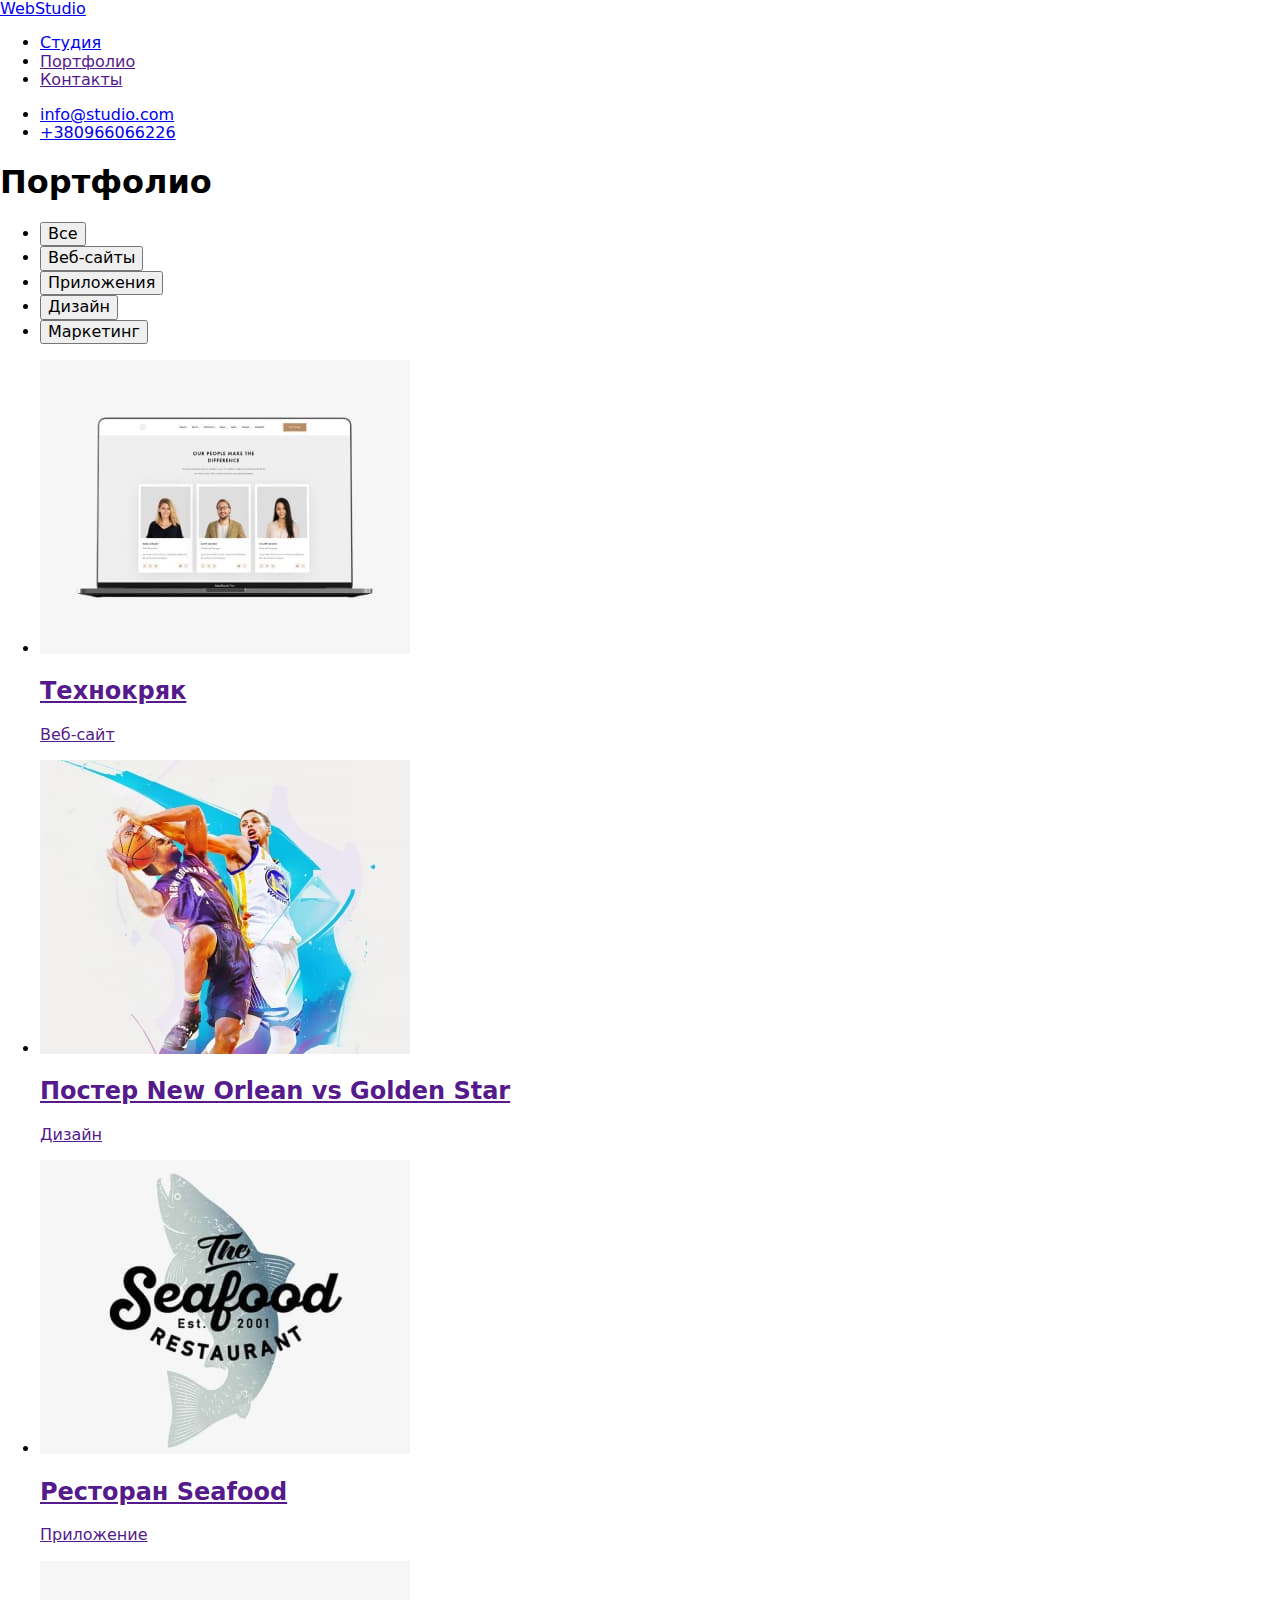
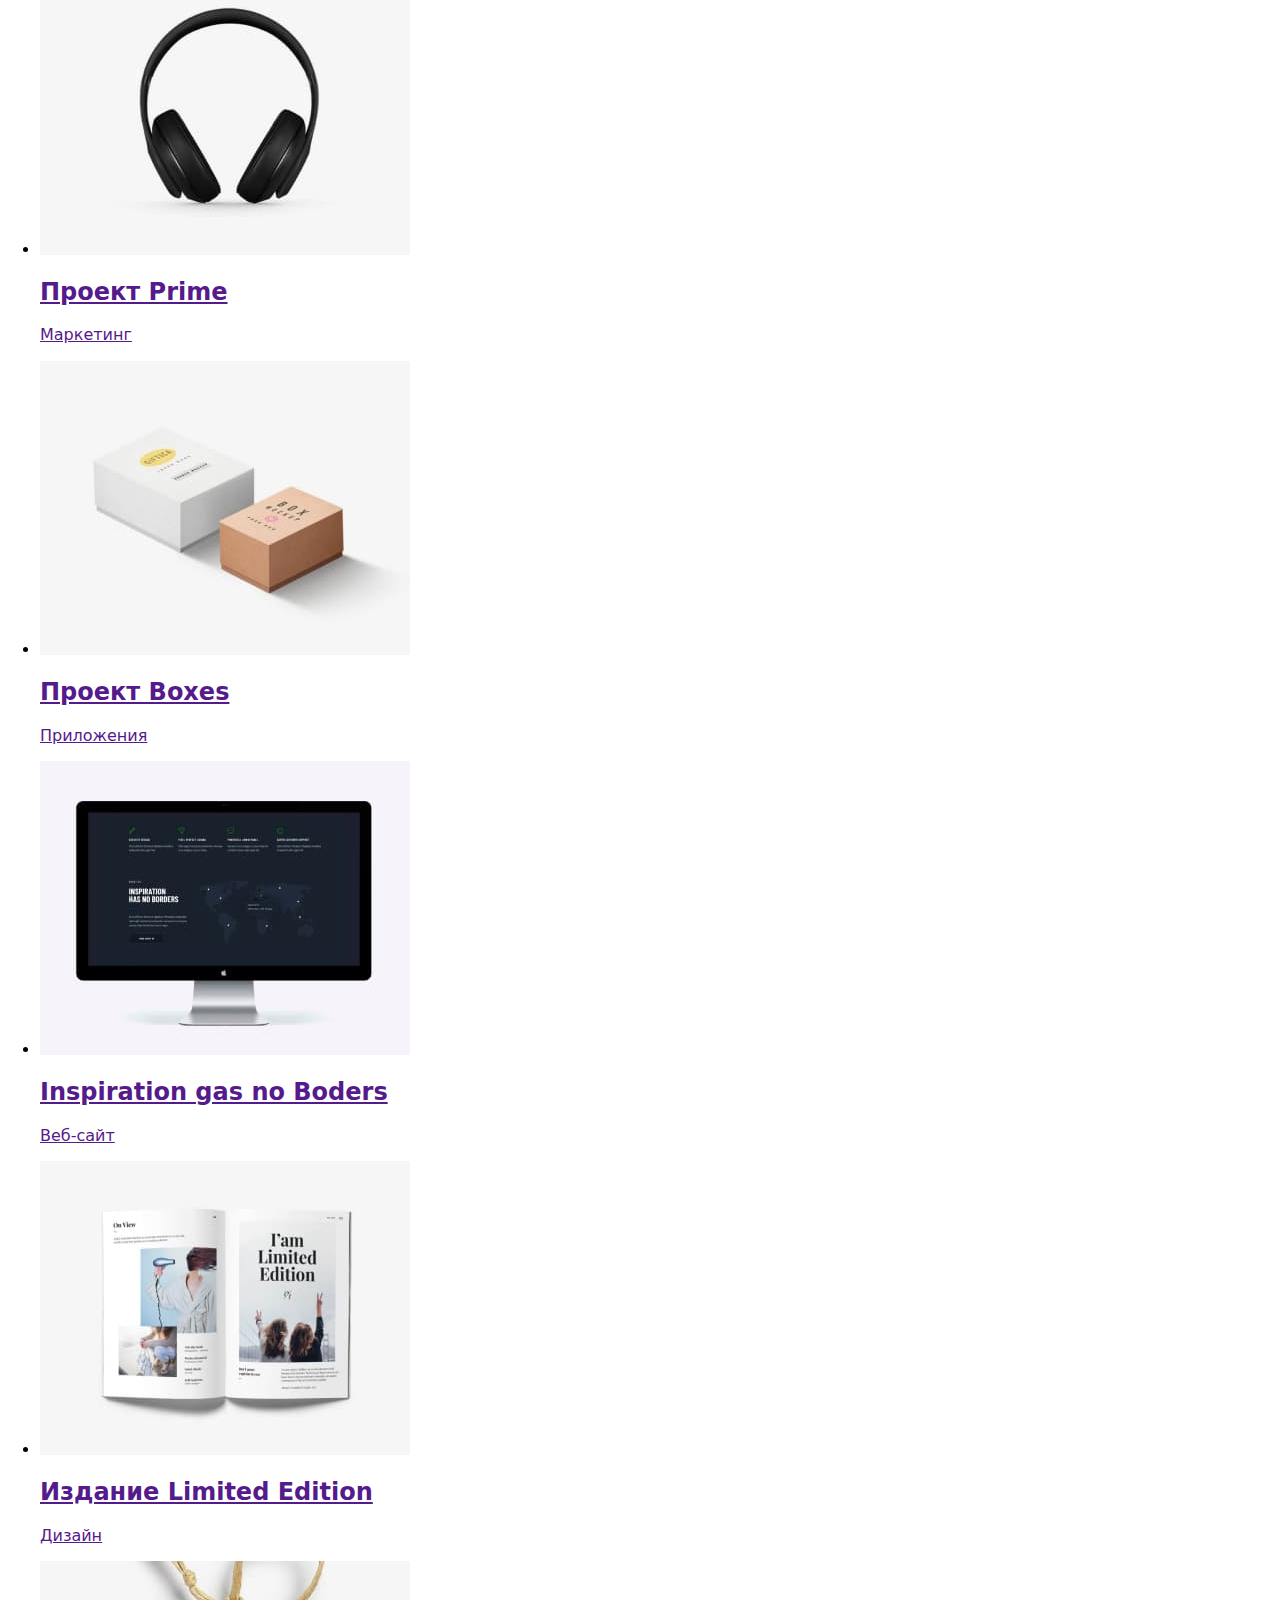
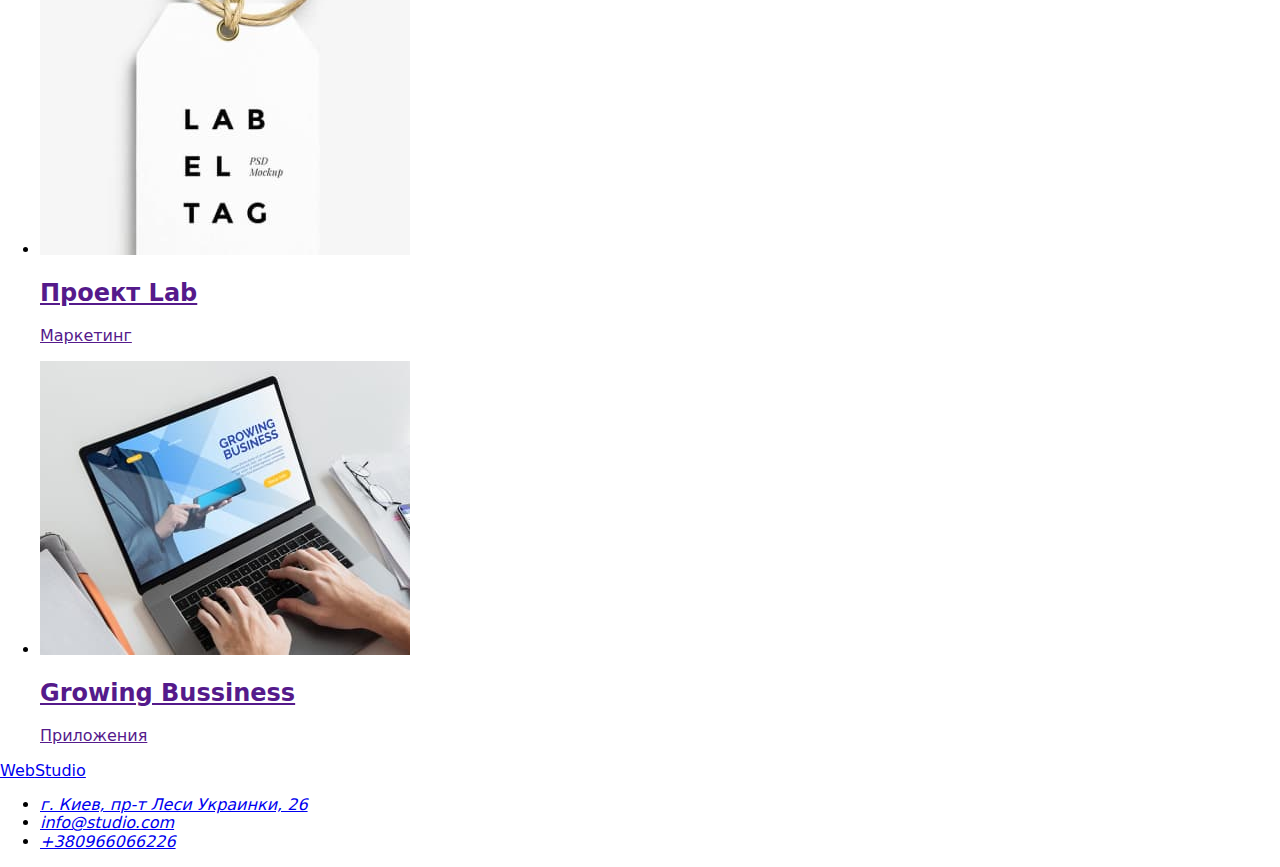
==== portfolio.html @ cb2611cd "add portfolio" ====
<!DOCTYPE html>
<html lang="ru">
    <head>
        <meta charset = "UTF-8"/>
        <meta name="viewport" content="width=device-width, initial-scale =1.0" />
        <title>Portfolio</title>
        <link rel="stylesheet" href="./css/style.css">
        <meta name="description" content="home work" />
        <link rel="stylesheet" href="https://cdnjs.cloudflare.com/ajax/libs/modern-normalize/0.2.0/modern-normalize.min.css">
        <link href="https://fonts.googleapis.com/css2?family=Raleway:wght@700&family=Roboto:wght@400;500;700;900&display=swap" rel="stylesheet">
    </head>
    <body>
        <header>
            <a href="./index.html" class="logo"> <span class="logo-color">Web</span>Studio</a>
            <nav>
                <ul class="site-nav list">
                    <li><a href="./index.html" class="link">Студия</a></li>              
                    <li><a href="" class="link-nav-current">Портфолио</a></li>
                    <li><a href="" class="link">Контакты</a></li>
                </ul>                    
            </nav> 
            <ul class="auth-nav list">
                <li><a href="mailto:info@studio.com" class="link">info@studio.com</a></li>
                <li><a href="tel:+380966066226" class="link">+380966066226</a></li>   
            </ul>         
        </header>
        <main>
            <section>
                <h1 class="visually-hidden">Портфолио</h1>
                <ul class="filter list">
                    <li><button type="button" class="filter-button">Все</button></li>
                    <li><button type="button" class="filter-button">Веб-сайты</button></li>
                    <li><button type="button" class="filter-button">Приложения</button></li>
                    <li><button type="button" class="filter-button">Дизайн</button></li>
                    <li><button type="button" class="filter-button">Маркетинг</button></li>
                </ul>
                <ul>
                    
                    <li>   
                        <a href="" class="filter-link list">
                            <img src="./images/img_box1.jpg" alt="ноутбук" width="370">
                            <h2 class="filter-card-title">Технокряк</h2>
                            <p class="filter-card-text">Веб-сайт</p>
                        </a>
                    </li>                        
                    <li>
                        <a href="" class="filter-link list">
                            <img src="./images/img_box2.jpg" alt="два баскетболиста" width="370">
                            <h2 class="filter-card-title">Постер New Orlean vs Golden Star</h2>
                            <p class="filter-card-text">Дизайн</p>
                        </a>
                    </li>
                    <li>
                        <a href="" class="filter-link list">
                            <img src="./images/img_box3.jpg" alt="логотип ресторана width="370">
                            <h2 class="filter-card-title">Ресторан Seafood</h2>
                            <p class="filter-card-text">Приложение</p>
                        </a>
                    </li>              
                    <li>
                        <a href="" class="filter-link list">
                            <img src="./images/img_box4.jpg" alt="наушники" width="370">
                            <h2 class="filter-card-title">Проект Prime</h2>   
                            <p class="filter-card-text">Маркетинг</p>                             
                        </a> 
                   </li>                  
                    <li>
                        <a href="" class="filter-link list">
                            <img src="./images/img_box5.jpg" alt="картонные коробочки" width="370">
                            <h2 class="filter-card-title">Проект Boxes</h2>
                            <p class="filter-card-text">Приложения</p> 
                        </a>    
                    </li>              
                    <li>
                        <a href="" class="filter-link list">
                            <img src="./images/img_box6.jpg" alt="монитор" >
                            <h2 class="filter-card-title">Inspiration gas no Boders</h2>
                            <p class="filter-card-text">Веб-сайт</p>
                        </a>
                    </li>
                    
                    <li>
                        <a href="" class="filter-link list">
                            <img src="./images/img_box7.jpg" alt="раскрытая книга" >
                            <h2 class="filter-card-title">Издание Limited Edition</h2>
                            <p class="filter-card-text">Дизайн</p>
                        </a>    
                    </li>
                                    
                
                    <li>
                        <a href="" class="filter-link list">
                            <img src="./images/img_box8.jpg" alt="ярлык с логотипом" >
                            <h2 class="filter-card-title">Проект Lab</h2>
                            <p class="filter-card-text">Маркетинг</p>
                        </a>    
                    </li>
                
                    <li>
                        <a href="" class="filter-link list">
                            <img src="./images/img_box9.jpg" alt="человек работает за ноутбуком">
                            <h2 class="filter-card-title">Growing Bussiness</h2>
                            <p class="filter-card-text">Приложения</p> 
                        </a> 
                    </li>
                </ul>                    
                
            </section>
        </main>
        <footer class="footer">
            <a href="./index.html" class="logo"> <span class="logo-color">Web</span><span
             class="logo-colors">Studio</span></a>
            <address>
            <ul class="list contact-footer">  
                <li> <a href="https://goo.gl/maps/zxBXprxEHdJfPsus8" class="adress-map " target="_blank">
                    г. Киев, пр-т Леси Украинки, 26</a></li>
                <li><a href="mailto:info@studio.com" class="link">info@studio.com</a></li>
                <li><a href="tel:+380966066226" class="link">+380966066226</a></li>             
            </ul>
            </address>    
             
        </footer>
    </body>
</html>
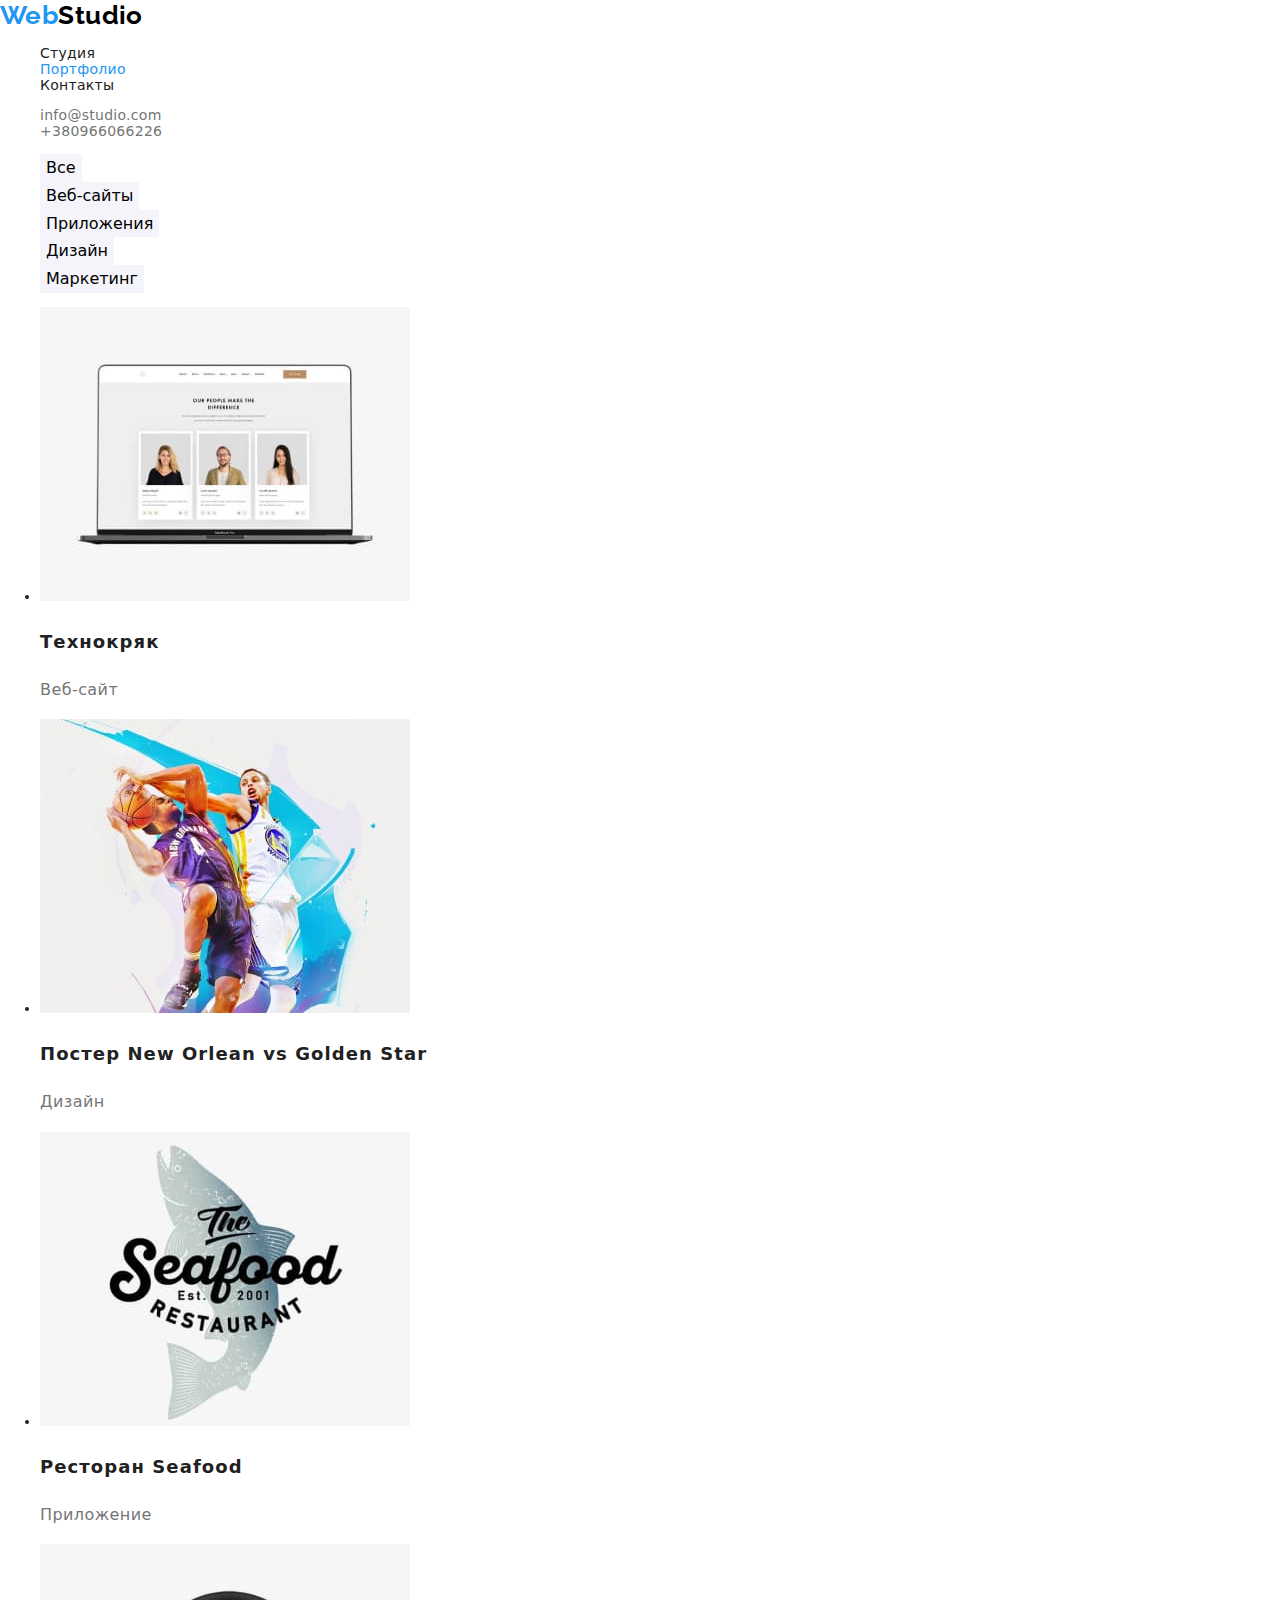
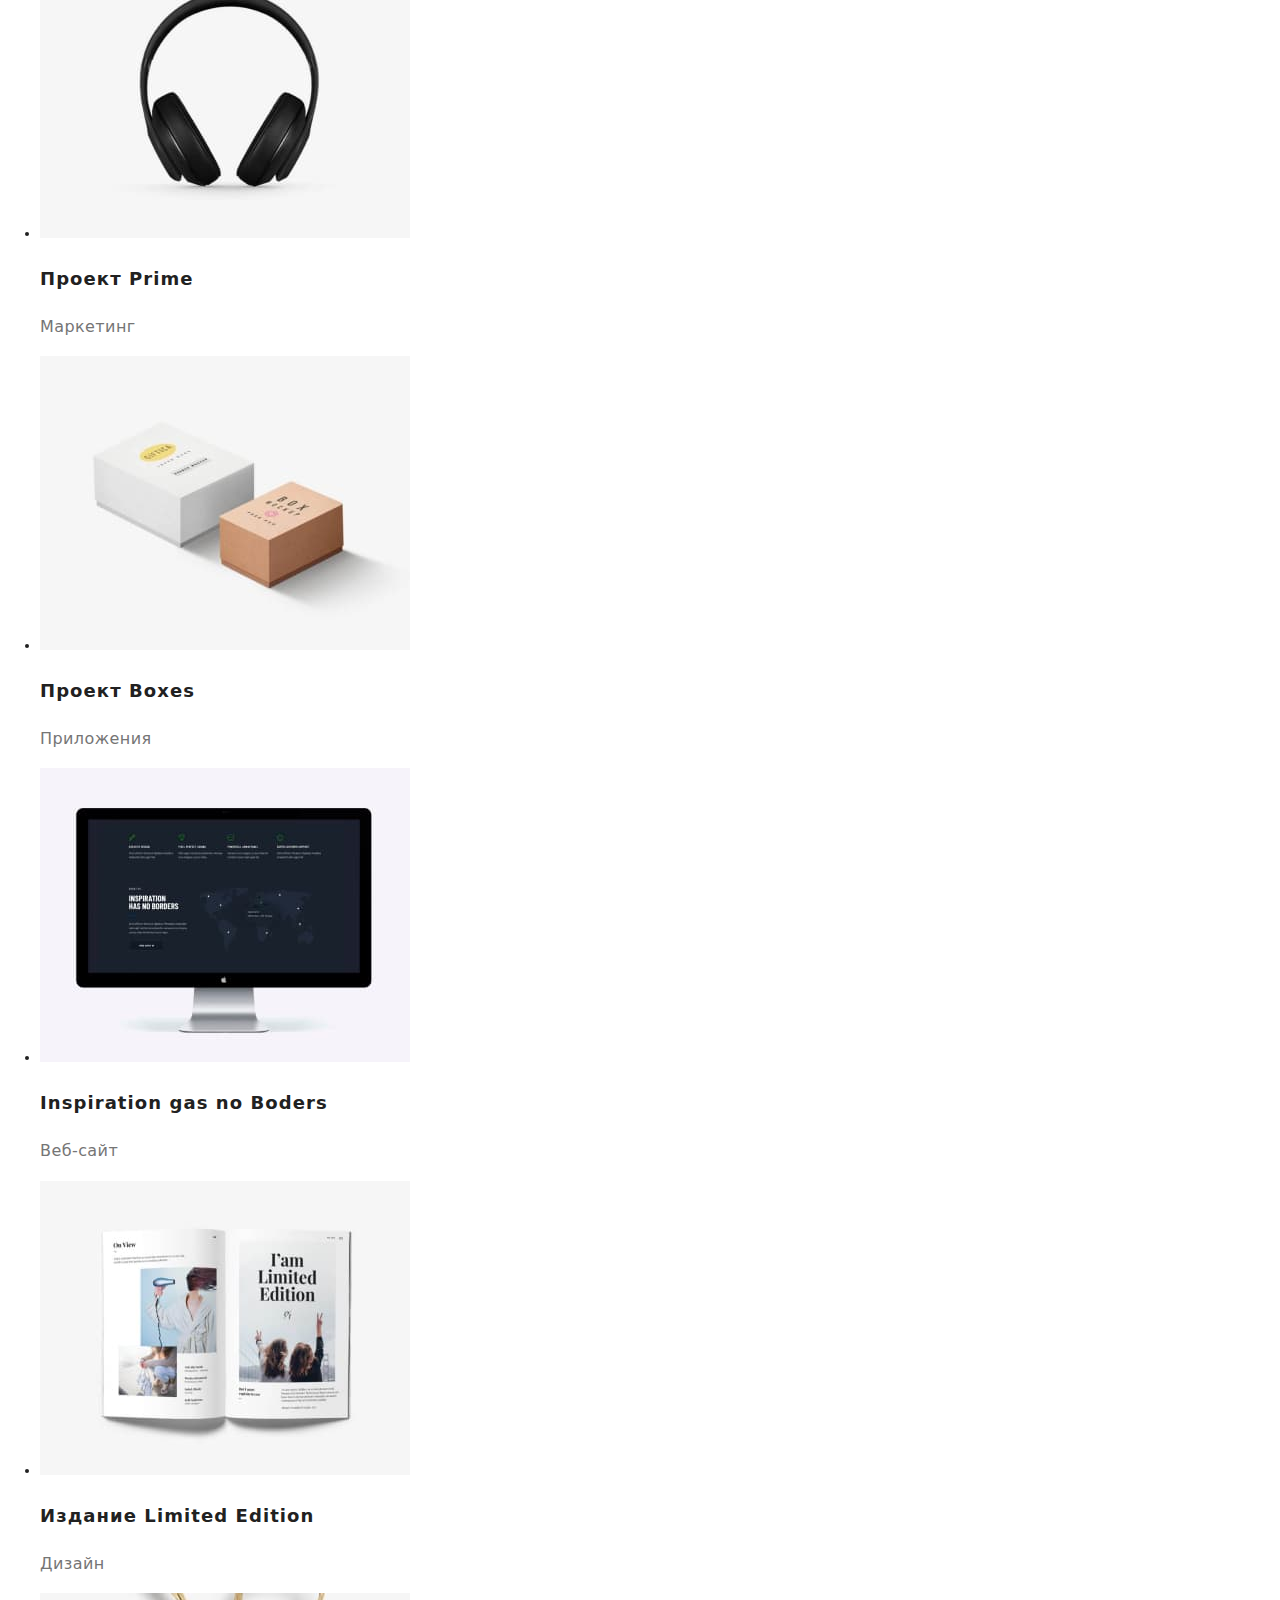
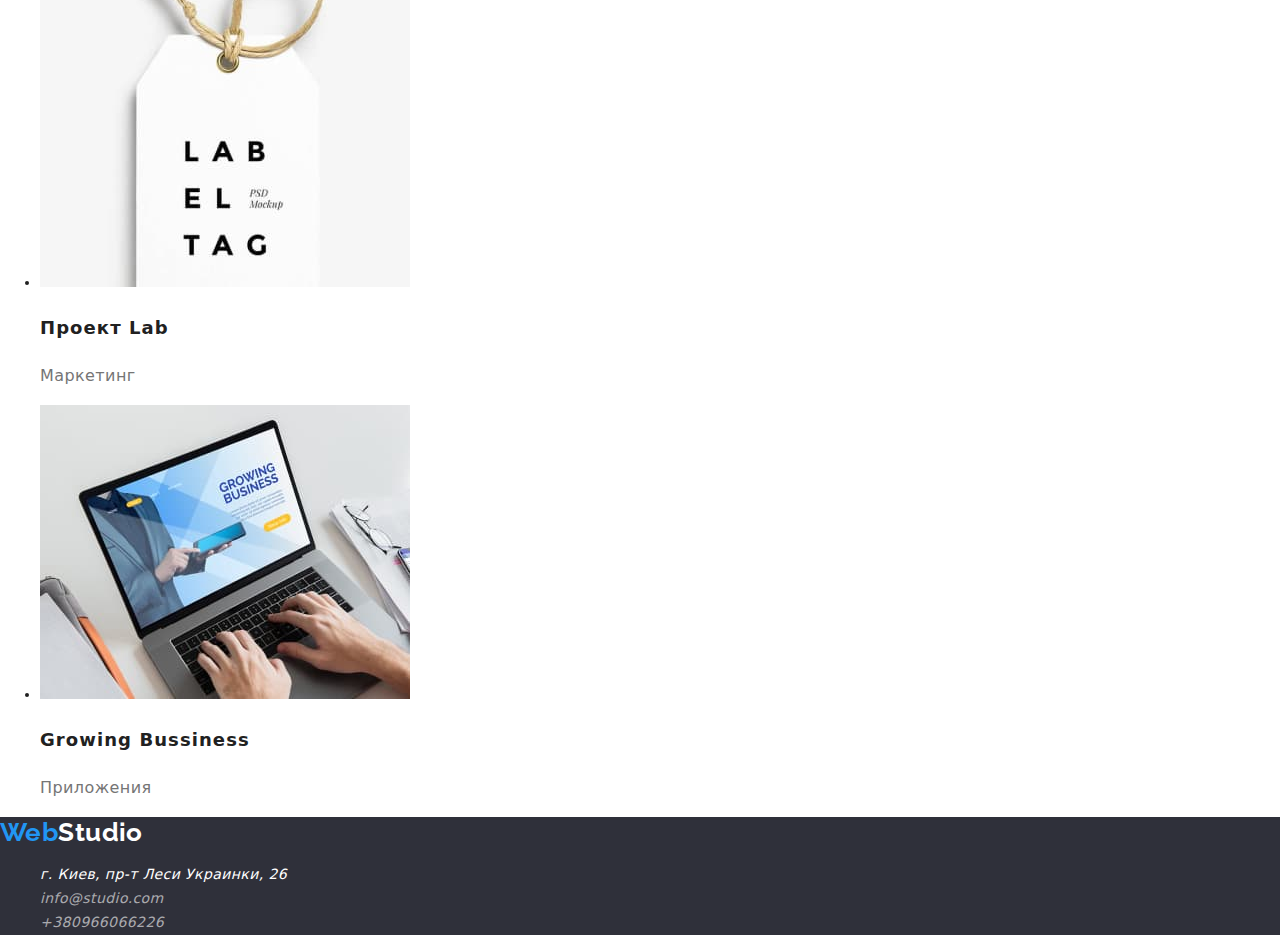
==== commit 8ac71ced: "правки" ====
--- a/portfolio.html
+++ b/portfolio.html
@@ -15,7 +15,7 @@
             <nav>
                 <ul class="site-nav list">
                     <li><a href="./index.html" class="link">Студия</a></li>              
-                    <li><a href="" class="link-nav-current">Портфолио</a></li>
+                    <li><a href="" class="link current">Портфолио</a></li>
                     <li><a href="" class="link">Контакты</a></li>
                 </ul>                    
             </nav> 
@@ -35,7 +35,6 @@
                     <li><button type="button" class="filter-button">Маркетинг</button></li>
                 </ul>
                 <ul>
-                    
                     <li>   
                         <a href="" class="filter-link list">
                             <img src="./images/img_box1.jpg" alt="ноутбук" width="370">
--- a/css/style.css
+++ b/css/style.css
@@ -0,0 +1,218 @@
+/* цвет основного текста #212121 */
+/* цвет вторичный #757575 */
+/* белый #FFFFFF */
+/* акцент #2196F3 */
+/* акцент адрес rgba(255, 255, 255, 0.6) */
+/* bg задний фон #E5E5E5 */
+/* bg основа документа ##FFFFFF */
+/* bg вторичный #2F303A */
+/* bg акцент #F5F4FA */
+/* шрифт лого Raleway 700*/
+/* шрифт текста Roboto 900 700 500 400*/
+
+:root {
+    --accent-color: #2196f3;
+    --text-title-color: #212121;
+    --text-color: #757575;
+    --primary-white-color: #fff;
+    --dark-bg-color: #2f303a;
+    --accent-bg-color: #f5f4fa;
+}
+
+a {
+    text-decoration: none;
+}
+
+body {
+    background-color: var(--primary-white-color);
+    color: var(--text-title-color);
+    font-family: Roboto, sans-serif;
+    font-size: 14px;
+    font-weight: 400;
+    line-height: 1.71;
+    letter-spacing: 00.03em;
+    }
+
+.logo {
+    color: #000;
+    font-size: 26px;
+    font-weight: 700;
+    line-height: 1.19;
+    font-family: Raleway, sun-serif;
+}
+
+.list {
+    list-style: none;
+}
+
+.auth-nav .link  {
+    color: var(--text-color);
+}
+/* site nav */
+
+.site-nav .link {
+    color: var(--text-title-color);
+    
+}
+
+/* style button */
+.filter-button {
+    background-color: var(--accent-bg-color);
+    font-weight: 500;
+    font-family: inherit;
+    font-size: 16px;
+    line-height: 1.62;
+    text-align: center;
+    border: none;
+    cursor: pointer;
+}
+
+.filter-button:focus,
+.filter-button:hover {
+    color: var(--primary-white-color);
+    background-color: var(--accent-color);
+    
+}
+
+/* link current */
+
+.site-nav .current {
+    color: var(--accent-color);
+}
+
+.site-nav, .auth-nav {
+    font-weight: 500;
+    font-size: 14px;
+    line-height: 1.14;
+    letter-spacing: 00.02em;
+}
+
+.auth-nav .link:hover, 
+.auth-nav .link:focus,
+.site-nav .link:hover,
+.site-nav .link:focus {
+    color: var(--accent-color);
+}
+/* hero */
+.hero {
+    background-color: var(--dark-bg-color) ;
+    color: var(--primary-white-color);
+}
+.hero-title{
+    color: var(--primary-white-color);
+    font-size: 44px;
+    font-weight: 900;
+    text-align: center;
+    text-transform: uppercase;
+    line-height: 1.36;
+    letter-spacing: 00.06em;
+}
+
+/* section */
+
+.section-title {
+    color: var(--text-title-color);
+    text-align: center;
+    font-size: 36px;
+    line-height: 1.16;
+    font-weight: 700;
+}
+
+/* Features */
+
+.logo-color {
+    color: var(--accent-color);
+
+}
+
+
+
+.button-hero {
+    background-color: var(--accent-color);
+    color: var(--primary-white-color);
+    font-size: 16px;
+    font-weight: 700;
+    line-height: 1.87;
+    letter-spacing: 0.06em;
+    border: none;
+    cursor: pointer;
+}
+
+.button-hero:focus,
+.button-hero:hover {
+    background-color: #188ce8;
+}
+
+
+
+
+
+.visually-hidden {
+    position: absolute !important;
+    clip: rect(1px 1px 1px 1px);
+    clip: rect(1px, 1px, 1px, 1px);
+    padding: 0 !important;
+    border: 0 !important;
+    height: 1px !important;
+    width: 1px !important;
+    overflow: hidden;
+  }
+
+.logo-header a{
+    font-size: large;
+}
+
+
+
+.footer {
+    background-color: var(--dark-bg-color) ;
+}
+
+
+
+.contact-footer .link {
+     
+     
+     height: 252px;
+     color: rgba(255, 255, 255, 0.6);
+}
+
+.filter-card-title {
+    font-size: 18px;
+    font-weight: 700;
+    color: var(--text-title-color);
+    line-height:2 ;
+    letter-spacing: 0.06em;
+}
+
+
+  .filter-card-text {
+    font-size: 16px;
+    color: var(--text-color);
+   
+}
+
+.adress-map {
+      color: #ffffff;
+
+  }
+
+  /* наша команда секция */
+.team-section {
+    background-color: var(--accent-bg-color);
+    
+    
+}
+
+.logo-colors {
+    color: var(--primary-white-color);
+    
+}
+
+.contact-footer .link:focus,
+.contact-footer .link:hover,
+.adress-map:focus,
+.adress-map:hover {
+    color: var(--accent-color);
+}
+
